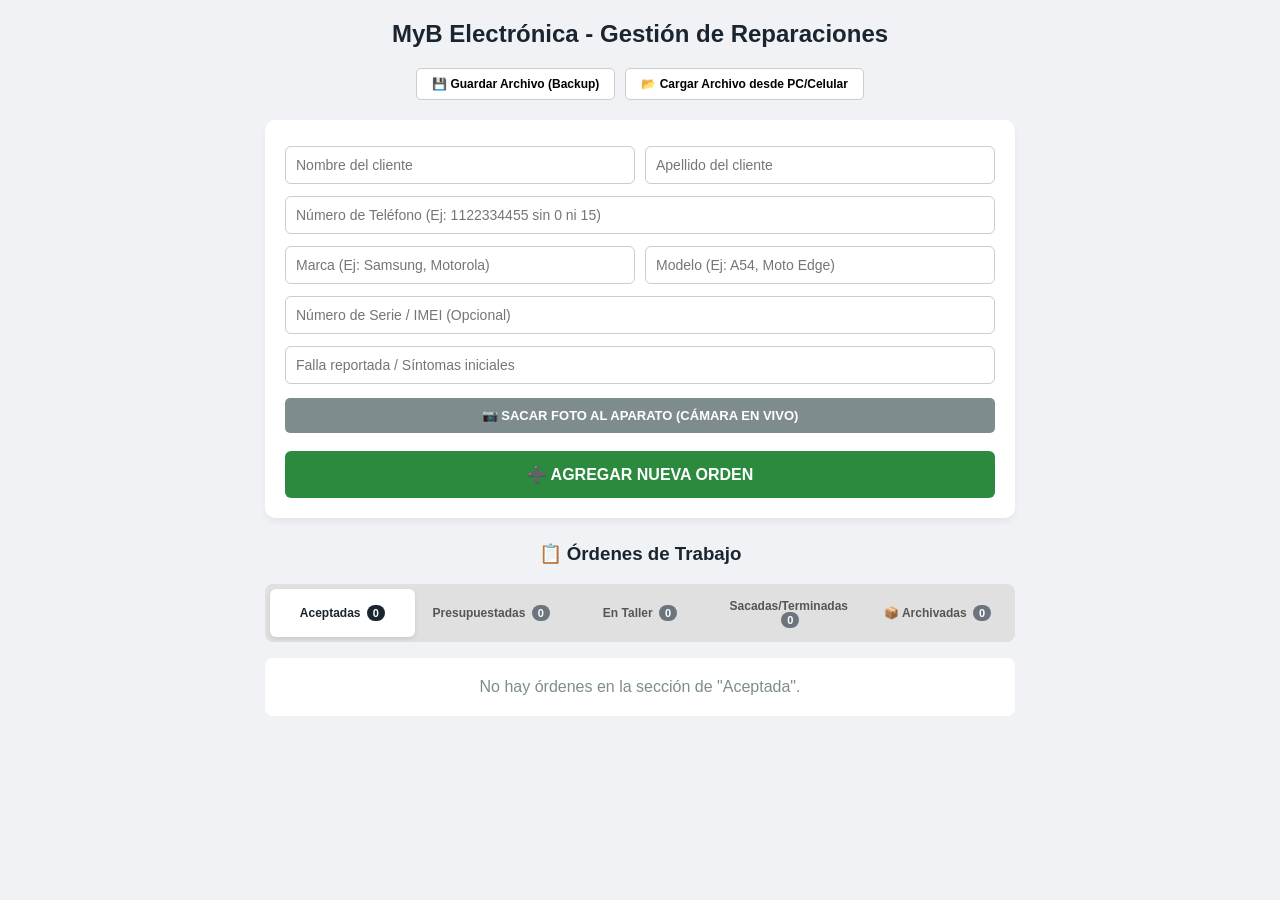
==== app whatsapp.html @ f72ecbd5 "Initial commit - MyB Electrónica" ====
<!DOCTYPE html>
<html lang="es">
<head>
    <meta charset="UTF-8">
    <meta name="viewport" content="width=device-width, initial-scale=1.0">
    <title>Gestión de Reparaciones V25</title>
    <style>
        body { font-family: Arial, sans-serif; margin: 20px; background-color: #f0f2f5; color: #333; }
        .contenedor { max-width: 750px; margin: auto; }
        h2, h3 { text-align: center; color: #1a252f; }
        .panel-ingreso { background: white; padding: 20px; border-radius: 10px; box-shadow: 0 4px 6px rgba(0,0,0,0.05); margin-bottom: 25px; }
        .fila-input { display: flex; gap: 10px; }
        input { flex: 1; padding: 10px; margin: 6px 0; border-radius: 6px; border: 1px solid #cccccc; box-sizing: border-box; font-size: 14px; width: 100%; }
        
        .btn-guardar-fijo { width: 100%; padding: 14px; margin-top: 10px; border-radius: 6px; border: none; font-weight: bold; cursor: pointer; font-size: 16px; background-color: #2b8a3e; color: white; display: block; text-align: center; }
        .btn-guardar-fijo:hover { background-color: #237032; }
        
        .pestanas { display: flex; gap: 4px; margin-bottom: 15px; background: #e0e0e0; padding: 5px; border-radius: 8px; flex-wrap: wrap; }
        .tab-btn { flex: 1; min-width: 120px; padding: 10px 2px; font-size: 12px; border: none; border-radius: 6px; cursor: pointer; font-weight: bold; background: transparent; color: #555; text-align: center; }
        .tab-btn.activo { background: white; color: #1a252f; box-shadow: 0 2px 4px rgba(0,0,0,0.1); }
        
        .contador { background: #6c757d; color: white; padding: 2px 6px; border-radius: 10px; font-size: 11px; margin-left: 3px; }
        .activo .contador { background: #1a252f; }

        .registro { background: white; padding: 18px; margin-top: 12px; border-radius: 8px; box-shadow: 0 2px 4px rgba(0,0,0,0.05); border-left: 6px solid #ccc; font-weight: bold; }
        .registro p { margin: 6px 0; font-size: 14px; line-height: 1.4; }
        
        .cliente { font-size: 16px; font-weight: bold; color: #2c3e50; border-bottom: 1px solid #eee; padding-bottom: 5px; display: flex; justify-content: space-between; }
        .num-orden { background-color: #34495e; color: white; padding: 2px 8px; border-radius: 4px; font-size: 12px; font-weight: bold; }
        .dato-resaltado { text-transform: uppercase; }
        
        .borde-Aceptada { border-left-color: #3498db; }
        .borde-Presupuestada { border-left-color: #9b59b6; }
        .borde-En-Reparacion { border-left-color: #f39c12; }
        .borde-Terminada { border-left-color: #2ecc71; }
        .borde-Archivada { border-left-color: #7f8c8d; opacity: 0.8; }
        
        .acciones { margin-top: 15px; display: flex; gap: 6px; flex-wrap: wrap; padding-top: 10px; border-top: 1px dashed #ddd; width: 100%; }
        .btn-flujo { padding: 8px 14px; font-size: 13px; border-radius: 5px; border: none; cursor: pointer; font-weight: bold; color: white; }
        
        .btn-whatsapp { background-color: #25d366; color: white; padding: 8px 14px; font-size: 13px; border: none; border-radius: 5px; cursor: pointer; font-weight: bold; }
        .btn-whatsapp:hover { background-color: #1ebd59; }

        .btn-borrar { background-color: #e74c3c; color: white; margin-left: auto; padding: 8px 14px; font-size: 13px; border: none; border-radius: 5px; cursor: pointer; }

        .respaldo-bar { display: flex; gap: 10px; margin-bottom: 20px; justify-content: center; }
        .btn-respaldo { padding: 8px 15px; font-size: 12px; border-radius: 5px; border: 1px solid #ccc; cursor: pointer; background: #fff; font-weight: bold; }
        
        .txt-presupuesto { background-color: #f4ecf7; padding: 10px; border-radius: 6px; border: 1px solid #d2b4de; color: #6c3483; margin: 8px 0; font-size: 14px; }
        .txt-rechazado { background-color: #fce4d6; padding: 10px; border-radius: 6px; border: 1px solid #f4b084; color: #c65911; margin: 8px 0; font-size: 14px; }
        .txt-entregado { background-color: #e8f8f5; padding: 10px; border-radius: 6px; border: 1px solid #a3e4d7; color: #117a65; margin: 8px 0; font-size: 14px; }
        
        .galeria-fotos { display: flex; gap: 8px; flex-wrap: wrap; margin-top: 10px; background: #f8f9fa; padding: 8px; border-radius: 6px; border: 1px dashed #ccc; }
        .foto-contenedor { position: relative; width: 80px; height: 80px; }
        .foto-miniatura { width: 100%; height: 100%; object-fit: cover; border-radius: 4px; border: 2px solid #fff; box-shadow: 0 1px 3px rgba(0,0,0,0.2); cursor: pointer; }
    </style>
</head>
<body>

<div class="contenedor">
    <h2> MyB Electrónica - Gestión de Reparaciones</h2>
    
    <div class="respaldo-bar">
        <button class="btn-respaldo" onclick="descargarBaseDatos()">💾 Guardar Archivo (Backup)</button>
        <button class="btn-respaldo" onclick="document.getElementById('fileInput').click()">📂 Cargar Archivo desde PC/Celular</button>
        <input type="file" id="fileInput" style="display:none" onchange="cargarBaseDatos(event)">
    </div>

    <!-- PANEL DE INGRESO: Mantiene el casillero de fotos fijo acá -->
    <div class="panel-ingreso">
        <div class="fila-input">
            <input type="text" id="nombre" placeholder="Nombre del cliente">
            <input type="text" id="apellido" placeholder="Apellido del cliente">
        </div>
        <input type="text" id="telefono" placeholder="Número de Teléfono (Ej: 1122334455 sin 0 ni 15)">
        <div class="fila-input">
            <input type="text" id="marca" placeholder="Marca (Ej: Samsung, Motorola)">
            <input type="text" id="modelo" placeholder="Modelo (Ej: A54, Moto Edge)">
        </div>
        <input type="text" id="serie" placeholder="Número de Serie / IMEI (Opcional)">
        <input type="text" id="falla" placeholder="Falla reportada / Síntomas iniciales">
        
        <!-- Cámara en vivo al cargar orden -->
        <button type="button" class="btn-flujo" style="background-color: #7f8c8d; width: 100%; margin: 8px 0; padding: 10px;" onclick="document.getElementById('fotoInputIngreso').click()">📷 SACAR FOTO AL APARATO (CÁMARA EN VIVO)</button>
        <input type="file" id="fotoInputIngreso" accept="image/*" capture="environment" multiple style="display:none;">
        <div id="vistaPreviaIngreso" class="galeria-fotos" style="display:none;"></div>

        <button type="button" class="btn-guardar-fijo" onclick="guardarOrdenManual()">➕ AGREGAR NUEVA ORDEN</button>
    </div>

    <h3>📋 Órdenes de Trabajo</h3>
    
    <div class="pestanas">
        <button id="tab-aceptada" class="tab-btn activo" onclick="filtrarPor('Aceptada')">Aceptadas <span class="contador" id="cant-aceptada">0</span></button>
        <button id="tab-presupuesta" class="tab-btn" onclick="filtrarPor('Presupuestada')">Presupuestadas <span class="contador" id="cant-presupuesto">0</span></button>
        <button id="tab-taller" class="tab-btn" onclick="filtrarPor('En Reparación')">En Taller <span class="contador" id="cant-taller">0</span></button>
        <button id="tab-terminada" class="tab-btn" onclick="filtrarPor('Terminada')">Sacadas/Terminadas <span class="contador" id="cant-terminada">0</span></button>
        <button id="tab-archivada" class="tab-btn" onclick="filtrarPor('Archivada')">📦 Archivadas <span class="contador" id="cant-archivada">0</span></button>
    </div>

    <div id="listaReparaciones"></div>
</div>

<script>
    var lista = document.getElementById('listaReparaciones');
    var fotoInputIngreso = document.getElementById('fotoInputIngreso');
    var vistaPreviaIngreso = document.getElementById('vistaPreviaIngreso');
    
    var reparaciones = [];
    var fotosTemporalesIngreso = []; // Almacena las fotos del panel antes de guardar
    var estadoActualFiltrado = 'Aceptada';
    var proximoNumeroOrden = 1;

    try {
        var datos = localStorage.getItem('reparaciones_v25_fija');
        if (datos) {
            var parseados = JSON.parse(datos);
            if (Array.isArray(parseados)) {
                reparaciones = parseados;
                var maxNum = 0;
                for (var i = 0; i < reparaciones.length; i++) {
                    if (reparaciones[i].idOrden > maxNum) maxNum = reparaciones[i].idOrden;
                }
                proximoNumeroOrden = maxNum + 1;
            }
        }
    } catch (e) {
        console.log("Memoria bloqueada.");
    }

    function formatearPrecioFijo(precioRaw) {
        var limpio = precioRaw.toString().replace(/\D/g, "");
        if(!limpio) return "0";
        return Number(limpio).toLocaleString('es-AR');
    }

    function limpiarNumeroTelefonoFijo(telRaw) {
        var num = telRaw.replace(/\D/g, "");
        if (!num) return "";
        if (num.indexOf("54") === 0) return num;
        return "54" + num;
    }

    // MANEJADOR FOTOS EN INGRESO DE ORDEN
    fotoInputIngreso.addEventListener('change', function(e) {
        var archivos = e.target.files;
        if(!archivos) return;
        var procesados = 0;
        for(var i=0; i<archivos.length; i++) {
            var lector = new FileReader();
            lector.onload = function(evt) {
                fotosTemporalesIngreso.push(evt.target.result);
                procesados++;
                if(procesados === archivos.length) {
                    mostrarVistaPreviaIngreso();
                }
            };
            lector.readAsDataURL(archivos[i]);
        }
    });

    function mostrarVistaPreviaIngreso() {
        if(fotosTemporalesIngreso.length === 0) {
            vistaPreviaIngreso.style.display = "none";
            return;
        }
        vistaPreviaIngreso.style.display = "flex";
        vistaPreviaIngreso.innerHTML = "";
        for(var i=0; i<fotosTemporalesIngreso.length; i++) {
            vistaPreviaIngreso.innerHTML += '<div class="foto-contenedor"><img src="'+fotosTemporalesIngreso[i]+'" class="foto-miniatura"></div>';
        }
    }

    // FUNCIÓN FIJA PARA PANTALLA COMPLETA DE FOTOS EN VENTANA LIMPIA
    window.verFotoGrandeFijo = function(base64Data) {
        var ventanaFoto = window.open("");
        ventanaFoto.document.write('<html><head><title>Visualizador MyB</title></head><body style="margin:0; background:#000; display:flex; justify-content:center; align-items:center; height:100vh;"><img src="' + base64Data + '" style="max-width:100%; max-height:100%; object-fit:contain;"></body></html>');
    };

    function actualizarContadores() {
        var cAceptada = 0, cPresupuesto = 0, cTaller = 0, cTerminada = 0, cArchivada = 0;
        for (var i = 0; i < reparaciones.length; i++) {
            if (reparaciones[i].estado === 'Aceptada') cAceptada++;
            if (reparaciones[i].estado === 'Presupuestada') cPresupuesto++;
            if (reparaciones[i].estado === 'En Reparación') cTaller++;
            if (reparaciones[i].estado === 'Terminada') cTerminada++;
            if (reparaciones[i].estado === 'Archivada') cArchivada++;
        }
        document.getElementById('cant-aceptada').innerHTML = cAceptada;
        document.getElementById('cant-presupuesto').innerHTML = cPresupuesto;
        document.getElementById('cant-taller').innerHTML = cTaller;
        document.getElementById('cant-terminada').innerHTML = cTerminada;
        document.getElementById('cant-archivada').innerHTML = cArchivada;
    }

    function dibujarLista() {
        try {
            localStorage.setItem('reparaciones_v25_fija', JSON.stringify(reparaciones));
        } catch(e){}

        actualizarContadores();
        lista.innerHTML = '';
        var encontradas = 0;

        for (var i = 0; i < reparaciones.length; i++) {
            var rep = reparaciones[i];
            
            if (rep.estado === estadoActualFiltrado) {
                encontradas++;
                var div = document.createElement('div');
                var claseBorde = rep.estado === 'En Reparación' ? 'En-Reparacion' : rep.estado;
                div.className = 'registro borde-' + claseBorde;
                
                var nSerie = rep.serie ? '<p><b>🔢 S/N u IMEI:</b> <span class="dato-resaltado">' + rep.serie + '</span></p>' : '';

                var bloquePresupuesto = '';
                if (rep.estado === 'Archivada') {
                    bloquePresupuesto = rep.fueReparado === false ? 
                        '<div class="txt-entregado">📦 DEVUELTO AL CLIENTE SIN ARREGLO DE FORMA DEFINITIVA.</div>' : 
                        '<div class="txt-entregado">📦 ENTREGADO AL CLIENTE Y COBRADO LA SUMA DE $' + rep.precioPresupuesto + '</div>';
                } else if (rep.fueReparado === false) {
                    bloquePresupuesto = '<div class="txt-rechazado">⚠️ NO REPARADO: EL CLIENTE RECHAZÓ EL PRESUPUESTO TÉCNICO. LISTO PARA DEVOLVER.</div>';
                } else if (rep.detallePresupuesto || rep.precioPresupuesto) {
                    bloquePresupuesto = '<div class="txt-presupuesto">' +
                        '📋 <b>FALLA DETECTADA:</b> <span class="dato-resaltado">' + rep.detallePresupuesto + '</span><br>' +
                        '💵 <b>COSTO DE REPARACIÓN:</b> <span class="dato-resaltado">$' + rep.precioPresupuesto + '</span>' +
                        '</div>';
                }

                var bloqueFotos = '';
                if(rep.fotos && rep.fotos.length > 0) {
                    bloqueFotos = '<div class="galeria-fotos">';
                    for(var f = 0; f < rep.fotos.length; f++) {
                        bloqueFotos += '<div class="foto-contenedor"><img src="' + rep.fotos[f] + '" class="foto-miniatura" onclick="window.verFotoGrandeFijo(this.src)"></div>';
                    }
                    bloqueFotos += '</div>';
                }

                var botoneraFlujo = '';
                if (rep.estado === 'Aceptada') {
                    botoneraFlujo = '<button onclick="abrirCargaPresupuesto(' + i + ')" class="btn-flujo" style="background-color: #9b59b6;">📋 Presupuestar Equipo</button>';
                } else if (rep.estado === 'Presupuestada') {
                    botoneraFlujo = '<button onclick="cambiarEstadoConAviso(' + i + ', \'En Reparación\')" class="btn-flujo" style="background-color: #f39c12; margin-right: 5px;">📞 Cliente Aceptó (Ir a Taller)</button>' +
                                    '<button onclick="rechazarPresupuestoFijo(' + i + ')" class="btn-flujo" style="background-color: #e67e22;">❌ Cliente NO Aceptó</button>';
                } else if (rep.estado === 'En Reparación') {
                    botoneraFlujo = '<button onclick="cambiarEstadoConAviso(' + i + ', \'Terminada\')" class="btn-flujo" style="background-color: #2ecc71;">✅ Trabajo Listo para Retirar</button>';
                } else if (rep.estado === 'Terminada') {
                    botoneraFlujo = '<button onclick="entregarEquipoFijo(' + i + ')" class="btn-flujo" style="background-color: #16a085;">📦 MARCAR COMO ENTREGADO Y COBRADO</button>';
                } else if (rep.estado === 'Archivada') {
                    botoneraFlujo = '<span style="color:#7f8c8d; font-size:13px; padding-top:6px;">📁 TRABAJO FINALIZADO Y GUARDADO EN HISTORIAL</span>';
                }

                div.innerHTML = 
                    '<div class="cliente">👤 <span class="dato-resaltado">' + rep.apellido + ', ' + rep.nombre + '</span> <span class="num-orden">Orden N° ' + rep.idOrden + '</span></div>' +
                    '<p><b>📞 TELÉFONO:</b> ' + (rep.telefono || 'No registrado') + '</p>' +
                    '<p><b>⚙️ EQUIPO:</b> <span class="dato-resaltado">' + rep.marca + ' ' + rep.modelo + '</span></p>' +
                    nSerie +
                    '<p><b>🚨 PROBLEMA INICIAL:</b> <span class="dato-resaltado">' + rep.falla + '</span></p>' +
                    bloquePresupuesto +
                    bloqueFotos +
                    '<div class="acciones">' +
                        botoneraFlujo +
                        '<button onclick="enviarWhatsAppDirecto(' + i + ')" class="btn-whatsapp">💬 Enviar WhatsApp</button>' +
                        '<button onclick="eliminarOrden(' + i + ')" class="btn-borrar">🗑️ Eliminar</button>' +
                    '</div>';
                
                lista.appendChild(div);
            }
        }

        if (encontradas === 0) {
            lista.innerHTML = '<p style="text-align:center; color:#7f8c8d; background: white; padding: 20px; border-radius: 8px;">No hay órdenes en la sección de "' + estadoActualFiltrado + '".</p>';
        }
    }

    window.enviarWhatsAppDirecto = function(index) {
        var rep = reparaciones[index];
        if(!rep.telefono) return;

        var numLimpio = limpiarNumeroTelefonoFijo(rep.telefono);
        var textoMensaje = "";

        if (rep.estado === 'Aceptada') {
            textoMensaje = "Hola *" + rep.nombre + "*, nos comunicamos desde el Servicio Técnico *MyB Electrónica*. Tu equipo *" + rep.marca + " " + rep.modelo + "* ya fue ingresado correctamente bajo la orden de trabajo *N° " + rep.idOrden + "*. Queda a la espera de revisión técnico-diagnóstica.";
        } 
        else if (rep.estado === 'Presupuestada') {
            textoMensaje = "Hola *" + rep.nombre + "*, nos comunicamos desde el Servicio Técnico *MyB Electrónica*. Te adjuntamos el presupuesto para tu equipo *" + rep.marca + " " + rep.modelo + "* bajo la orden de trabajo *N° " + rep.idOrden + "*.\n\n🛠️ Falla: *" + rep.detallePresupuesto + "*\n💵 Costo: *$" + rep.precioPresupuesto + "*\n\nPor favor, confirmanos si aprobás el presupuesto.";
        } 
        else if (rep.estado === 'En Reparación') {
            textoMensaje = "Hola *" + rep.nombre + "*, nos comunicamos desde el Servicio Técnico *MyB Electrónica*. Te informamos que el presupuesto de *$" + rep.precioPresupuesto + "* fue aprobado y tu equipo *" + rep.marca + " " + rep.modelo + "* bajo la orden de trabajo *N° " + rep.idOrden + "* ya se encuentra en proceso de reparación.";
        } 
        else if (rep.estado === 'Terminada' || rep.estado === 'Archivada') {
            if (rep.fueReparado === false) {
                textoMensaje = "Hola *" + rep.nombre + "*, nos comunicamos desde el Servicio Técnico *MyB Electrónica*. Te informamos que podés pasar a retirar tu equipo *" + rep.marca + " " + rep.modelo + "* bajo la orden de trabajo *N° " + rep.idOrden + "* que quedó devuelto sin arreglo.";
            } else {
                textoMensaje = "Hola *" + rep.nombre + "*, nos comunicamos desde el Servicio Técnico *MyB Electrónica*. El trabajo de tu equipo *" + rep.marca + " " + rep.modelo + "* bajo la orden de trabajo *N° " + rep.idOrden + " * ya está listo. El costo de la reparación es de *$" + rep.precioPresupuesto + "*. Podés pasar a retirarlo cuando gustes.";
            }
        }

        var urlNativa = "whatsapp://send?phone=" + numLimpio + "&text=" + encodeURIComponent(textoMensaje);
        window.location.href = urlNativa;
    };

    window.cambiarEstadoConAviso = function(index, nuevoEstado) {
        reparaciones[index].estado = nuevoEstado;
        filtrarPor(nuevoEstado);
        window.enviarWhatsAppDirecto(index);
    };

    window.entregarEquipoFijo = function(index) {
        var rep = reparaciones[index];
        if (confirm('¿Confirmás que el cliente pagó y retiró el equipo? Viajará a la pestaña de Archivadas.')) {
            reparaciones[index].estado = 'Archivada';
            if (rep.telefono) {
                var numLimpio = limpiarNumeroTelefonoFijo(rep.telefono);
                var textoCierre = rep.fueReparado === false ? 
                    "Hola *" + rep.nombre + "*, te confirmamos que tu equipo *" + rep.marca + " " + rep.modelo + "* bajo la orden de trabajo *N° " + rep.idOrden + "* fue retirado de nuestro local (Devuelto sin arreglo). ¡Muchas gracias por confiar en *MyB Electrónica*!" :
                    "Hola *" + rep.nombre + "*, te confirmamos que tu equipo *" + rep.marca + " " + rep.modelo + "* bajo la orden de trabajo *N° " + rep.idOrden + "* fue entregado y cobrado correctamente la suma de *$" + rep.precioPresupuesto + "*. ¡Muchas gracias por confiar en *MyB Electrónica*!";

                var urlCierre = "whatsapp://send?phone=" + numLimpio + "&text=" + encodeURIComponent(textoCierre);
                filtrarPor('Terminada');
                window.location.href = urlCierre;
            } else {
                filtrarPor('Terminada');
            }
        }
    };

    window.abrirCargaPresupuesto = function(index) {
        var detalle = prompt("¿Cuál es la falla real que encontraste en el diagnóstico técnico?", reparaciones[index].detallePresupuesto || "");
        if (detalle === null) return;
        var precioInput = prompt("¿Cuál es el costo/precio final de esta reparación? (No importa si no ponés los puntos)", reparaciones[index].precioPresupuesto || "");
        if (precioInput === null) return;

        reparaciones[index].detallePresupuesto = detalle.trim().toUpperCase();
        reparaciones[index].precioPresupuesto = formatearPrecioFijo(precioInput);
        reparaciones[index].fueReparado = true;
        reparaciones[index].estado = 'Presupuestada';
        
        filtrarPor('Presupuestada');
        window.enviarWhatsAppDirecto(index);
    };

    window.rechazarPresupuestoFijo = function(index) {
        if (confirm('¿Marcar este equipo como rechazado por el cliente? Se enviará a terminadas sin costo y disparará el aviso.')) {
            reparaciones[index].fueReparado = false;
            reparaciones[index].precioPresupuesto = '0';
            reparaciones[index].estado = 'Terminada';
            filtrarPor('Terminada');
            window.enviarWhatsAppDirecto(index);
        }
    };

    window.guardarOrdenManual = function() {
        var nom = document.getElementById('nombre').value.trim();
        var ape = document.getElementById('apellido').value.trim();
        var tel = document.getElementById('telefono').value.trim();
        var mar = document.getElementById('marca').value.trim();
        var mod = document.getElementById('modelo').value.trim();
        var ser = document.getElementById('serie').value.trim();
        var fal = document.getElementById('falla').value.trim();

        if(!nom || !ape || !mar || !mod || !fal) {
            alert("Por favor, completa los campos obligatorios para ingresar el equipo.");
            return;
        }

        var nuevaOrden = {
            idOrden: proximoNumeroOrden,
            nombre: nom.toUpperCase(),
            apellido: ape.toUpperCase(),
            telefono: tel,
            marca: mar.toUpperCase(),
            modelo: mod.toUpperCase(),
            serie: ser.toUpperCase(),
            falla: fal.toUpperCase(),
            estado: 'Aceptada',
            detallePresupuesto: '',
            precioPresupuesto: '',
            fueReparado: true,
            fotos: fotosTemporalesIngreso // Traspasa las fotos guardadas en vivo
        };
        
        reparaciones.push(nuevaOrden);
        proximoNumeroOrden++;
        
        // Limpieza de campos
        document.getElementById('nombre').value = '';
        document.getElementById('apellido').value = '';
        document.getElementById('telefono').value = '';
        document.getElementById('marca').value = '';
        document.getElementById('modelo').value = '';
        document.getElementById('serie').value = '';
        document.getElementById('falla').value = '';
        
        fotosTemporalesIngreso = []; // Vuelca la papelera temporal
        vistaPreviaIngreso.style.display = "none";
        
        filtrarPor('Aceptada');
        window.enviarWhatsAppDirecto(reparaciones.length - 1);
    };

    window.filtrarPor = function(estado) {
        estadoActualFiltrado = estado;
        document.querySelectorAll('.tab-btn').forEach(function(btn) {
            btn.classList.remove('activo');
        });
        
        if(estado === 'Aceptada') document.getElementById('tab-aceptada').classList.add('activo');
        if(estado === 'Presupuestada') document.getElementById('tab-presupuesta').classList.add('activo');
        if(estado === 'En Reparación') document.getElementById('tab-taller').classList.add('activo');
        if(estado === 'Terminada') document.getElementById('tab-terminada').classList.add('activo');
        if(estado === 'Archivada') document.getElementById('tab-archivada').classList.add('activo');
        
        dibujarLista();
    };

    window.cambiarEstado = function(index, nuevoEstado) {
        reparaciones[index].estado = nuevoEstado;
        filtrarPor(nuevoEstado);
    };

    window.eliminarOrden = function(index) {
        if (confirm('¿Estás seguro de borrar este registro de forma permanente?')) {
            reparaciones.splice(index, 1);
            dibujarLista();
        }
    };

    window.descargarBaseDatos = function() {
        if(reparaciones.length === 0) {
            alert("No hay datos para exportar.");
            return;
        }
        var dataStr = "data:text/json;charset=utf-8," + encodeURIComponent(JSON.stringify(reparaciones));
        var downloadAnchor = document.createElement('a');
        downloadAnchor.setAttribute("href", dataStr);
        downloadAnchor.setAttribute("download", "respaldo_reparaciones.json");
        document.body.appendChild(downloadAnchor);
        downloadAnchor.click();
        downloadAnchor.remove();
    };

    window.cargarBaseDatos = function(event) {
        var reader = new FileReader();
        reader.onload = function(e) {
            try {
                var pasados = JSON.parse(e.target.result);
                if (Array.isArray(pasados)) {
                    reparaciones = pasados;
                    var maxNum = 0;
                    for (var i = 0; i < reparaciones.length; i++) {
                        if (reparaciones[i].idOrden > maxNum) maxNum = reparaciones[i].idOrden;
                    }
                    proximoNumeroOrden = maxNum + 1;
                    filtrarPor('Aceptada');
                    alert('¡Tus órdenes cargaron correctamente!');
                }
            } catch(err) {
                alert('Archivo corrupto o no válido.');
            }
        };
        reader.readAsText(event.target.files);
    };

    dibujarLista();
</script>

</body>
</html>
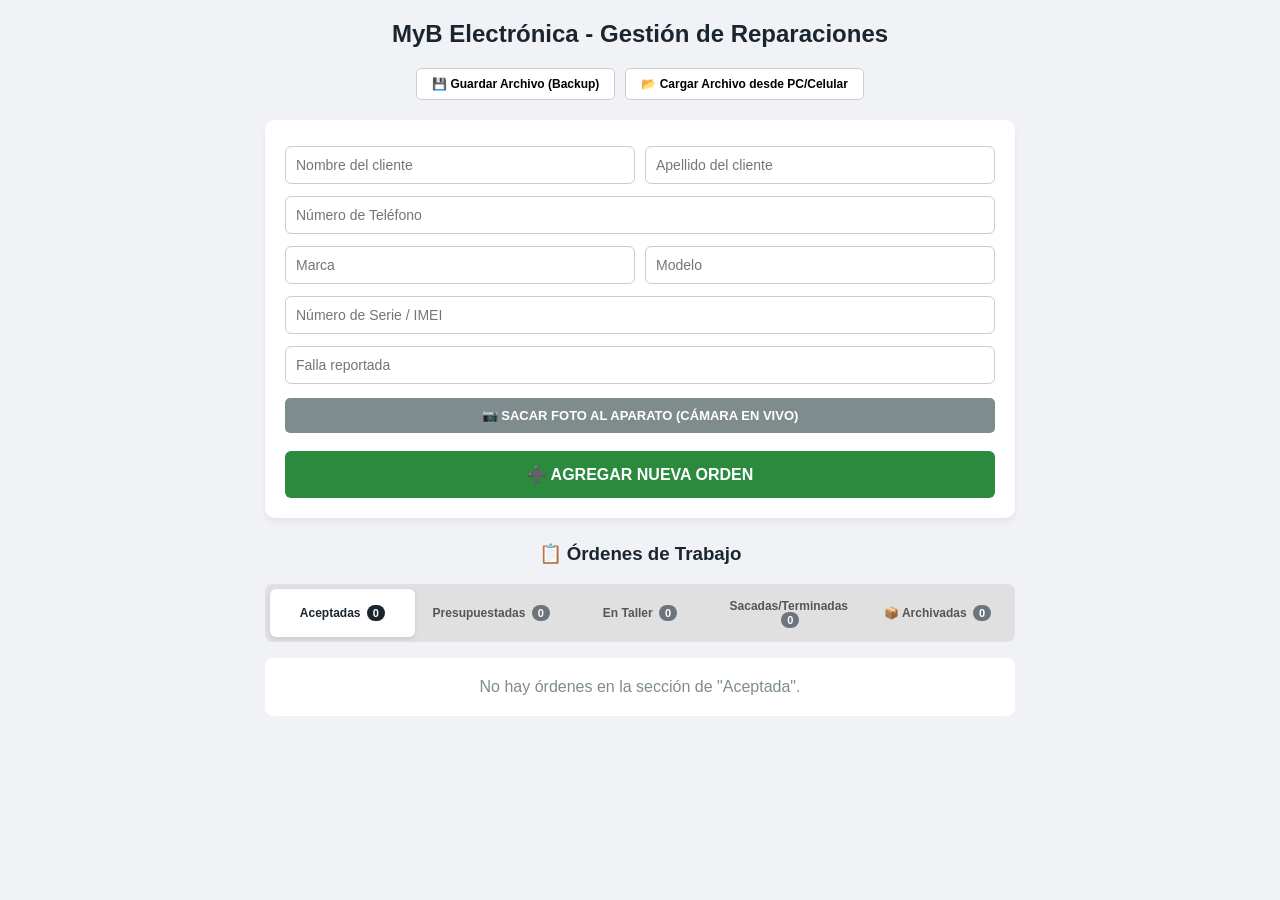
==== commit 0d48de1e: "cambios 2" ====
--- a/app whatsapp.html
+++ b/app whatsapp.html
@@ -72,13 +72,13 @@
             <input type="text" id="nombre" placeholder="Nombre del cliente">
             <input type="text" id="apellido" placeholder="Apellido del cliente">
         </div>
-        <input type="text" id="telefono" placeholder="Número de Teléfono (Ej: 1122334455 sin 0 ni 15)">
+        <input type="text" id="telefono" placeholder="Número de Teléfono">
         <div class="fila-input">
-            <input type="text" id="marca" placeholder="Marca (Ej: Samsung, Motorola)">
-            <input type="text" id="modelo" placeholder="Modelo (Ej: A54, Moto Edge)">
+            <input type="text" id="marca" placeholder="Marca">
+            <input type="text" id="modelo" placeholder="Modelo">
         </div>
-        <input type="text" id="serie" placeholder="Número de Serie / IMEI (Opcional)">
-        <input type="text" id="falla" placeholder="Falla reportada / Síntomas iniciales">
+        <input type="text" id="serie" placeholder="Número de Serie / IMEI">
+        <input type="text" id="falla" placeholder="Falla reportada">
         
         <!-- Cámara en vivo al cargar orden -->
         <button type="button" class="btn-flujo" style="background-color: #7f8c8d; width: 100%; margin: 8px 0; padding: 10px;" onclick="document.getElementById('fotoInputIngreso').click()">📷 SACAR FOTO AL APARATO (CÁMARA EN VIVO)</button>
@@ -467,4 +467,4 @@
 </script>
 
 </body>
-</html>+</html>
